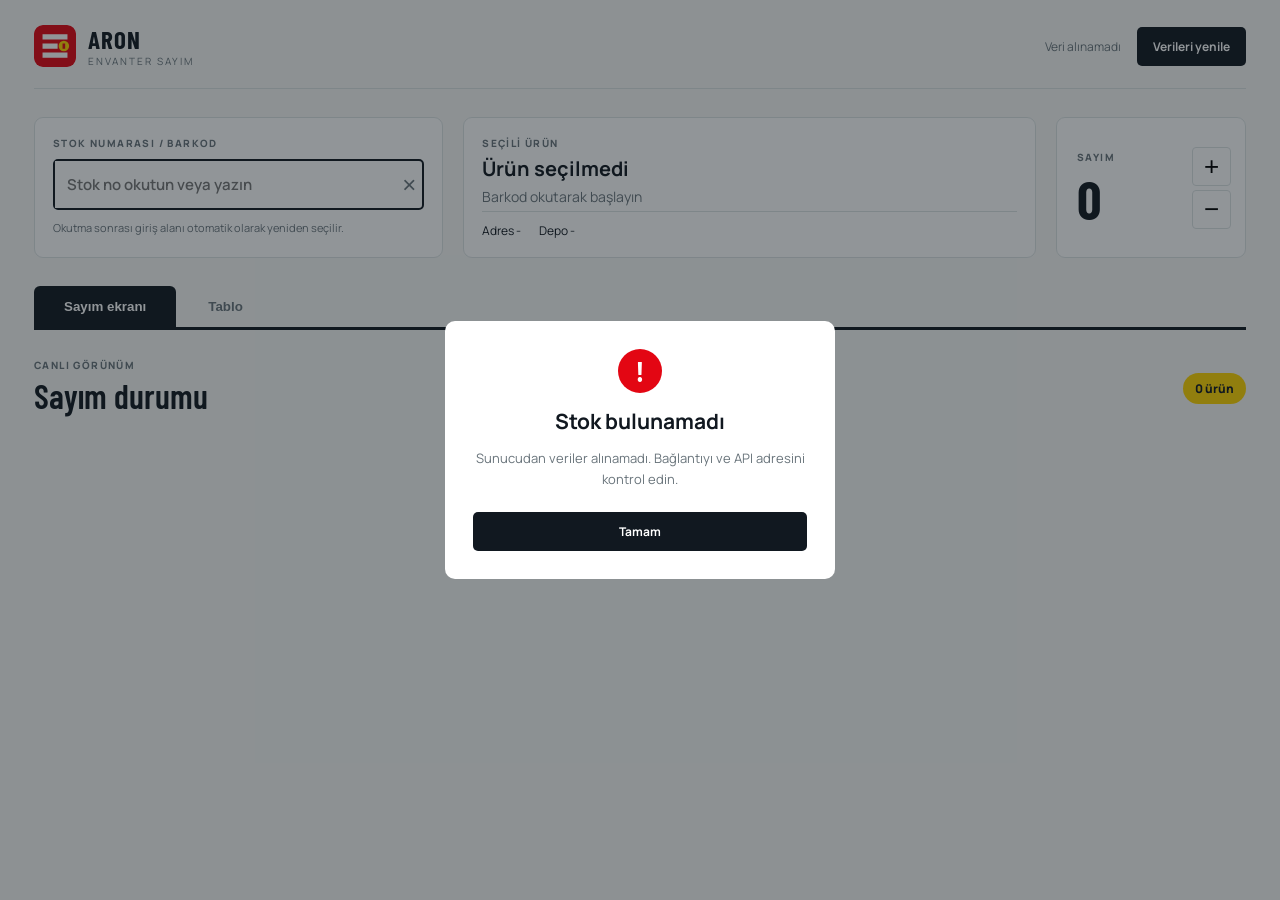
==== ARON Envanter Sayim 1/index.html @ f3b802c0 "first commit" ====
<!doctype html>
<html lang="tr">
  <head>
    <meta charset="UTF-8" />
    <meta name="viewport" content="width=device-width, initial-scale=1" />
    <title>ARON Envanter Sayim</title>
    <link rel="stylesheet" href="styles.css" />
  </head>

  <body>
    <main class="workspace">
      <header class="topbar">
        <div class="brand">
          <img src="icon.svg" alt="ARON" />
          <div><strong>ARON</strong><span>ENVANTER SAYIM</span></div>
        </div>
        <div class="toolbar">
          <span id="dataStatus">Veri bekleniyor</span
          ><button id="refreshButton" class="button button-dark">
            Verileri yenile
          </button>
        </div>
      </header>
      <section class="quick-area">
        <div class="entry-panel">
          <label for="stockInput">Stok numarası / barkod</label>
          <div class="input-row">
            <input
              id="stockInput"
              autocomplete="off"
              autofocus
              placeholder="Stok no okutun veya yazın"
            /><button
              id="clearButton"
              class="icon-button"
              title="Girişi temizle"
            >
              ×
            </button>
          </div>
          <small
            >Okutma sonrası giriş alanı otomatik olarak yeniden seçilir.</small
          >
        </div>
        <div id="selectedCard" class="selected-card empty">
          <span class="eyebrow">SEÇİLİ ÜRÜN</span
          ><strong id="selectedStock">Ürün seçilmedi</strong
          ><span id="selectedName">Barkod okutarak başlayın</span>
          <div class="selected-meta">
            <span id="selectedAddress">Adres -</span
            ><span id="selectedWarehouse">Depo -</span>
          </div>
        </div>
        <div class="counter-panel">
          <div>
            <span class="counter-label">SAYIM</span
            ><output id="countOutput">0</output>
          </div>
          <div class="counter-actions">
            <button id="incrementButton" title="Sayımı artır">+</button>
            <button id="decrementButton" title="Sayımı azalt">−</button>
          </div>
        </div>
      </section>
      <nav class="tabs">
        <button class="tab active" data-view="count">Sayım ekranı</button
        ><button class="tab" data-view="table">Tablo</button>
      </nav>
      <section id="countView" class="view count-view">
        <div class="view-heading">
          <div>
            <span class="eyebrow">CANLI GÖRÜNÜM</span>
            <h1>Sayım durumu</h1>
          </div>
          <span id="countSummary" class="summary-pill">0 ürün</span>
        </div>
        <div id="countGrid" class="count-grid"></div>
      </section>
      <section id="tableView" class="view table-view hidden">
        <div class="table-tools">
          <div class="search-wrap">
            <span>⌕</span
            ><input
              id="searchInput"
              placeholder="Stok no, malzeme adı veya adres ara"
            />
          </div>
          <select id="filterSelect">
            <option value="over">Depo adedi sayımdan fazla</option>
            <option value="under">Depo adedi sayımdan az</option>
            <option value="all">Tümü</option></select
          ><label class="check-label"
            ><input id="hideZero" type="checkbox" /> Depo adedi ve sayımı 0
            olanları gizle</label
          >
        </div>
        <div class="table-shell">
          <table>
            <thead>
              <tr>
                <th>
                  <button class="sort-button" data-sort="stock">
                    Stok no <span>↕</span>
                  </button>
                </th>
                <th>
                  <button class="sort-button" data-sort="name">
                    Malzeme <span>↕</span>
                  </button>
                </th>
                <th>
                  <button class="sort-button" data-sort="warehouse">
                    Depo adı <span>↕</span>
                  </button>
                </th>
                <th>
                  <button class="sort-button" data-sort="address">
                    Adres <span>↕</span>
                  </button>
                </th>
                <th>Teknisyen<br />zimmet</th>
                <th>
                  <button class="sort-button" data-sort="stockCount">
                    Depo<br />adedi <span>↕</span>
                  </button>
                </th>
                <th>
                  <button class="sort-button" data-sort="count">
                    Sayım <span>↕</span>
                  </button>
                </th>
              </tr>
            </thead>
            <tbody id="tableBody"></tbody>
          </table>
        </div>
        <div class="table-footer">
          <span id="rowSummary">0 kayıt</span
          ><span>Seçmek için satıra tıklayın</span>
        </div>
      </section>
    </main>
    <div id="alertModal" class="modal hidden">
      <div class="modal-card">
        <div class="modal-icon">!</div>
        <h2>Stok bulunamadı</h2>
        <p id="alertMessage">Girdiğiniz stok numarası listede bulunmuyor.</p>
        <button id="closeModal" class="button button-dark">Tamam</button>
      </div>
    </div>
    <script src="app.js"></script>
  </body>
</html>
---- ARON Envanter Sayim 1/styles.css ----
@import url("https://fonts.googleapis.com/css2?family=Barlow+Condensed:wght@500;600;700&family=Manrope:wght@400;500;600;700;800&display=swap");
:root {
  --ink: #111820;
  --muted: #69747b;
  --line: #dce2e3;
  --red: #e30613;
  --red-soft: #ffe2e3;
  --blue: #1677d2;
  --blue-soft: #dceeff;
  --yellow: #ffd400;
  --paper: #f6f7f5;
}
* {
  box-sizing: border-box;
}
html,
body {
  height: 100%;
  overflow: hidden;
}
body {
  margin: 0;
  background: var(--paper);
  color: var(--ink);
  font:
    14px Manrope,
    sans-serif;
}
.workspace {
  max-width: 1500px;
  height: 100vh;
  margin: auto;
  padding: 24px 34px 40px;
  display: flex;
  flex-direction: column;
  overflow: hidden;
}
.topbar,
.quick-area,
.tabs {
  flex-shrink: 0;
}
.topbar {
  display: flex;
  align-items: center;
  justify-content: space-between;
  border-bottom: 1px solid var(--line);
  padding-bottom: 20px;
}
.brand {
  display: flex;
  align-items: center;
  gap: 12px;
}
.brand img {
  width: 42px;
  height: 42px;
  border-radius: 9px;
}
.brand strong {
  display: block;
  font:
    700 25px "Barlow Condensed",
    sans-serif;
  letter-spacing: 1px;
}
.brand span {
  display: block;
  color: var(--muted);
  font-size: 10px;
  letter-spacing: 2px;
}
.toolbar {
  display: flex;
  align-items: center;
  gap: 16px;
  color: var(--muted);
  font-size: 12px;
}
.button {
  border: 0;
  border-radius: 5px;
  padding: 11px 16px;
  font: 700 12px Manrope;
  cursor: pointer;
}
.button-dark {
  background: var(--ink);
  color: white;
}
.quick-area {
  display: grid;
  grid-template-columns: minmax(280px, 1fr) minmax(300px, 1.4fr) 190px;
  gap: 20px;
  align-items: stretch;
  padding: 28px 0;
}
.entry-panel,
.selected-card,
.counter-panel {
  background: white;
  border: 1px solid var(--line);
  border-radius: 9px;
  padding: 18px;
}
.entry-panel label,
.counter-label,
.eyebrow {
  display: block;
  font-size: 10px;
  font-weight: 800;
  letter-spacing: 1.4px;
  color: var(--muted);
  text-transform: uppercase;
}
.input-row {
  display: flex;
  align-items: center;
  border: 2px solid var(--ink);
  border-radius: 5px;
  margin: 9px 0 7px;
}
.input-row input {
  min-width: 0;
  flex: 1;
  border: 0;
  padding: 13px 12px;
  outline: 0;
  font: 600 15px Manrope;
}
.icon-button {
  border: 0;
  background: none;
  font-size: 24px;
  color: var(--muted);
  cursor: pointer;
}
.entry-panel small {
  color: var(--muted);
  font-size: 11px;
}
.selected-card {
  display: flex;
  flex-direction: column;
  gap: 5px;
}
.selected-card.empty {
  justify-content: center;
}
.selected-card strong {
  font-size: 20px;
}
.selected-card > span:not(.eyebrow) {
  color: var(--muted);
}
.selected-meta {
  display: flex;
  gap: 18px;
  border-top: 1px solid var(--line);
  padding-top: 10px;
  margin-top: auto;
  color: var(--ink) !important;
  font-size: 12px;
}
.counter-panel {
  display: flex;
  justify-content: space-between;
  align-items: center;
  padding: 18px 14px 18px 20px;
}
.counter-panel output {
  display: block;
  font: 700 54px "Barlow Condensed";
  line-height: 1;
  margin-top: 8px;
}
.counter-actions {
  display: flex;
  flex-direction: column;
  gap: 4px;
}
.counter-actions button {
  width: 39px;
  height: 39px;
  border: 1px solid var(--line);
  background: #fff;
  border-radius: 4px;
  font-size: 26px;
  line-height: 1;
  cursor: pointer;
}
.counter-actions button:hover {
  background: var(--yellow);
}
.tabs {
  display: flex;
  border-bottom: 3px solid var(--ink);
  gap: 2px;
}
.tab {
  border: 0;
  background: transparent;
  padding: 13px 30px;
  font-weight: 800;
  color: var(--muted);
  cursor: pointer;
}
.tab.active {
  background: var(--ink);
  color: #fff;
  border-radius: 6px 6px 0 0;
}
.view-heading,
.table-tools,
.table-footer {
  display: flex;
  align-items: center;
  justify-content: space-between;
}
.view-heading {
  padding: 28px 0 18px;
}
.view-heading h1 {
  font: 600 34px "Barlow Condensed";
  margin: 3px 0;
}
.summary-pill {
  background: var(--yellow);
  padding: 7px 12px;
  border-radius: 100px;
  font-size: 12px;
  font-weight: 800;
}
.count-grid {
  display: grid;
  grid-template-columns: repeat(auto-fill, minmax(225px, 1fr));
  gap: 12px;
}
.count-view {
  min-height: 0;
  overflow: auto;
}
.count-tile {
  background: #fff;
  border: 1px solid var(--line);
  border-left: 6px solid var(--line);
  border-radius: 7px;
  padding: 16px;
  min-height: 145px;
  display: flex;
  flex-direction: column;
  justify-content: space-between;
}
.count-tile.under {
  background: var(--red-soft);
  border-left-color: var(--red);
}
.count-tile.over {
  background: var(--blue-soft);
  border-left-color: var(--blue);
}
.tile-stock {
  font-weight: 800;
}
.tile-name {
  white-space: nowrap;
  overflow: hidden;
  text-overflow: ellipsis;
  color: var(--muted);
  margin-top: 5px;
}
.tile-numbers {
  display: flex;
  align-items: end;
  justify-content: space-between;
}
.tile-numbers strong {
  font: 700 55px "Barlow Condensed";
  line-height: 0.8;
}
.tile-numbers span {
  font-size: 12px;
  color: var(--muted);
}
.table-tools {
  gap: 14px;
  flex-wrap: wrap;
  padding: 18px 0;
}
.search-wrap {
  display: flex;
  align-items: center;
  gap: 8px;
  background: #fff;
  border: 1px solid var(--line);
  border-radius: 5px;
  padding: 0 12px;
  flex: 1;
  min-width: 240px;
}
.search-wrap input {
  border: 0;
  outline: 0;
  padding: 12px 0;
  width: 100%;
  font: 13px Manrope;
}
.table-tools select {
  border: 1px solid var(--ink);
  border-radius: 5px;
  background: #fff;
  padding: 11px 30px 11px 12px;
  font: 600 12px Manrope;
}
.check-label {
  font-size: 12px;
  color: var(--muted);
  white-space: nowrap;
}
.table-shell {
  min-height: 0;
  flex: 1;
  overflow: auto;
  background: #fff;
  border: 1px solid var(--line);
  border-radius: 7px;
}
.table-view {
  min-height: 0;
  flex: 1;
  display: flex;
  flex-direction: column;
}
table {
  border-collapse: collapse;
  width: 100%;
  min-width: 900px;
  font-size: 12px;
}
th {
  position: sticky;
  top: 0;
  background: #edf0ee;
  text-align: left;
  color: var(--muted);
  font-size: 10px;
  text-transform: uppercase;
  letter-spacing: 0.6px;
  padding: 11px 9px;
  z-index: 1;
}
td {
  padding: 9px;
  border-bottom: 1px solid #edf0ee;
  max-width: 290px;
  white-space: nowrap;
  overflow: hidden;
  text-overflow: ellipsis;
}
tbody tr {
  cursor: pointer;
}
tbody tr:hover {
  outline: 2px solid var(--ink);
  outline-offset: -2px;
  background: #fffbe1;
}
tbody tr.under {
  background: var(--red-soft);
}
tbody tr.over {
  background: var(--blue-soft);
}
.sort-button {
  border: 0;
  background: none;
  padding: 0;
  color: inherit;
  font: inherit;
  text-transform: inherit;
  letter-spacing: inherit;
  cursor: pointer;
}
.sort-button span {
  color: #a5abad;
  font-size: 14px;
}
.sort-button.active span {
  color: var(--ink);
}
.table-footer {
  padding: 13px 3px;
  color: var(--muted);
  font-size: 11px;
}
.hidden {
  display: none !important;
}
.modal {
  position: fixed;
  inset: 0;
  background: rgba(17, 24, 32, 0.46);
  display: grid;
  place-items: center;
  z-index: 5;
}
.modal-card {
  background: #fff;
  border-radius: 10px;
  width: min(390px, calc(100vw - 40px));
  padding: 28px;
  text-align: center;
}
.modal-icon {
  margin: auto;
  width: 44px;
  height: 44px;
  border-radius: 50%;
  background: var(--red);
  color: #fff;
  font: bold 28px "Barlow Condensed";
  line-height: 44px;
}
.modal-card h2 {
  margin: 14px 0 6px;
}
.modal-card p {
  color: var(--muted);
  font-size: 13px;
  line-height: 1.6;
}
.modal-card button {
  margin-top: 10px;
  width: 100%;
}
@media (max-width: 800px) {
  .workspace {
    padding: 16px;
  }
  .quick-area {
    grid-template-columns: 1fr;
  }
  .counter-panel {
    min-height: 90px;
  }
  .table-tools {
    align-items: stretch;
    flex-direction: column;
  }
  .search-wrap {
    width: 100%;
  }
  .check-label {
    white-space: normal;
  }
  .toolbar > span {
    display: none;
  }
}
@media (max-height: 640px) {
  html,
  body {
    min-height: 640px;
    overflow-y: auto;
  }
  .workspace {
    min-height: 640px;
    height: 640px;
    overflow: visible;
  }
}
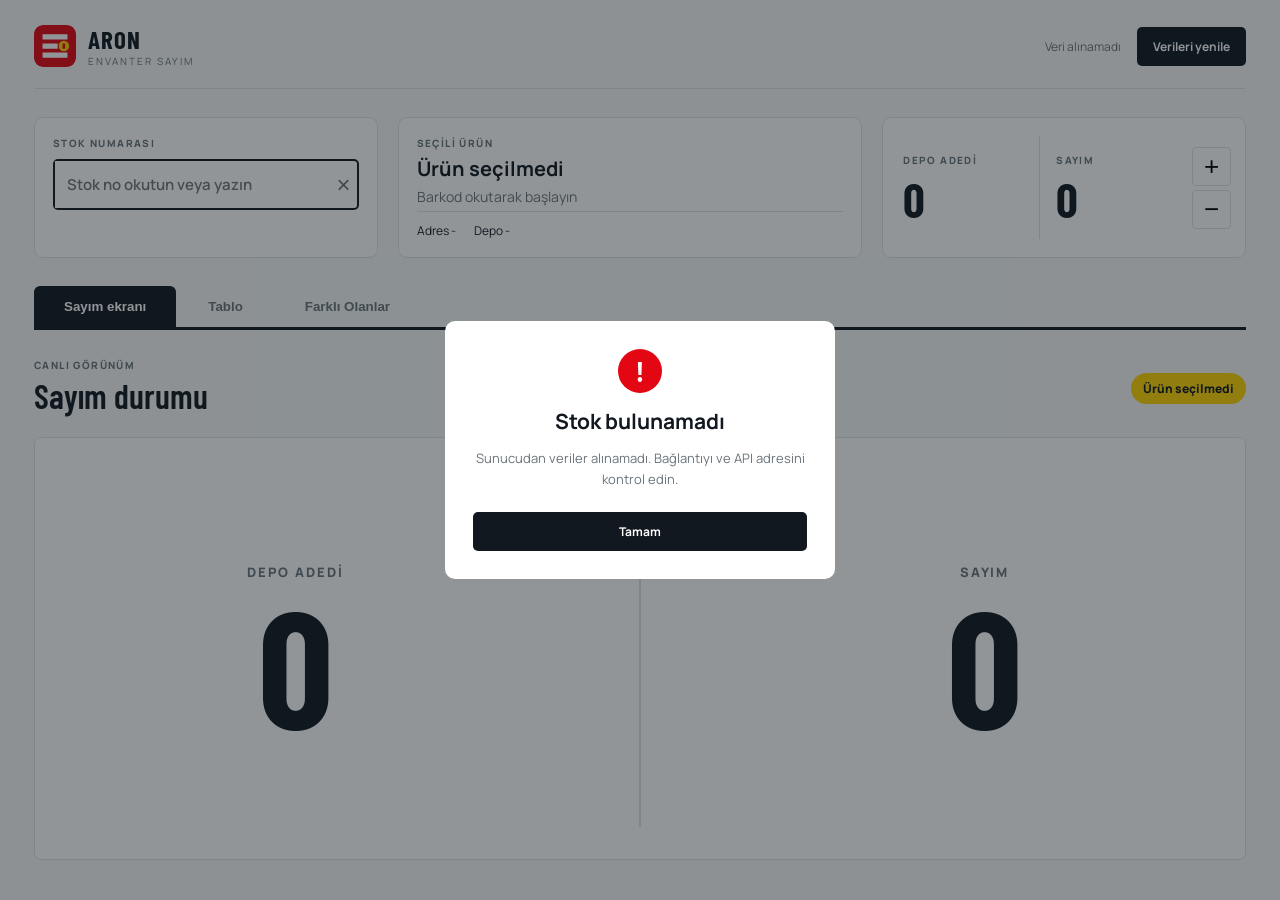
==== commit 46153441: "feat: improve inventory counting views and responsive layout" ====
--- a/ARON Envanter Sayim 1/index.html
+++ b/ARON Envanter Sayim 1/index.html
@@ -1,153 +1,159 @@
 <!doctype html>
 <html lang="tr">
-  <head>
+
+<head>
     <meta charset="UTF-8" />
     <meta name="viewport" content="width=device-width, initial-scale=1" />
     <title>ARON Envanter Sayim</title>
     <link rel="stylesheet" href="styles.css" />
-  </head>
+</head>
 
-  <body>
+<body>
     <main class="workspace">
-      <header class="topbar">
-        <div class="brand">
-          <img src="icon.svg" alt="ARON" />
-          <div><strong>ARON</strong><span>ENVANTER SAYIM</span></div>
-        </div>
-        <div class="toolbar">
-          <span id="dataStatus">Veri bekleniyor</span
-          ><button id="refreshButton" class="button button-dark">
-            Verileri yenile
-          </button>
-        </div>
-      </header>
-      <section class="quick-area">
-        <div class="entry-panel">
-          <label for="stockInput">Stok numarası / barkod</label>
-          <div class="input-row">
-            <input
-              id="stockInput"
-              autocomplete="off"
-              autofocus
-              placeholder="Stok no okutun veya yazın"
-            /><button
-              id="clearButton"
-              class="icon-button"
-              title="Girişi temizle"
-            >
-              ×
-            </button>
-          </div>
-          <small
-            >Okutma sonrası giriş alanı otomatik olarak yeniden seçilir.</small
-          >
-        </div>
-        <div id="selectedCard" class="selected-card empty">
-          <span class="eyebrow">SEÇİLİ ÜRÜN</span
-          ><strong id="selectedStock">Ürün seçilmedi</strong
-          ><span id="selectedName">Barkod okutarak başlayın</span>
-          <div class="selected-meta">
-            <span id="selectedAddress">Adres -</span
-            ><span id="selectedWarehouse">Depo -</span>
-          </div>
-        </div>
-        <div class="counter-panel">
-          <div>
-            <span class="counter-label">SAYIM</span
-            ><output id="countOutput">0</output>
-          </div>
-          <div class="counter-actions">
-            <button id="incrementButton" title="Sayımı artır">+</button>
-            <button id="decrementButton" title="Sayımı azalt">−</button>
-          </div>
-        </div>
-      </section>
-      <nav class="tabs">
-        <button class="tab active" data-view="count">Sayım ekranı</button
-        ><button class="tab" data-view="table">Tablo</button>
-      </nav>
-      <section id="countView" class="view count-view">
-        <div class="view-heading">
-          <div>
-            <span class="eyebrow">CANLI GÖRÜNÜM</span>
-            <h1>Sayım durumu</h1>
-          </div>
-          <span id="countSummary" class="summary-pill">0 ürün</span>
-        </div>
-        <div id="countGrid" class="count-grid"></div>
-      </section>
-      <section id="tableView" class="view table-view hidden">
-        <div class="table-tools">
-          <div class="search-wrap">
-            <span>⌕</span
-            ><input
-              id="searchInput"
-              placeholder="Stok no, malzeme adı veya adres ara"
-            />
-          </div>
-          <select id="filterSelect">
-            <option value="over">Depo adedi sayımdan fazla</option>
-            <option value="under">Depo adedi sayımdan az</option>
-            <option value="all">Tümü</option></select
-          ><label class="check-label"
-            ><input id="hideZero" type="checkbox" /> Depo adedi ve sayımı 0
-            olanları gizle</label
-          >
-        </div>
-        <div class="table-shell">
-          <table>
-            <thead>
-              <tr>
-                <th>
-                  <button class="sort-button" data-sort="stock">
-                    Stok no <span>↕</span>
-                  </button>
-                </th>
-                <th>
-                  <button class="sort-button" data-sort="name">
-                    Malzeme <span>↕</span>
-                  </button>
-                </th>
-                <th>
-                  <button class="sort-button" data-sort="warehouse">
-                    Depo adı <span>↕</span>
-                  </button>
-                </th>
-                <th>
-                  <button class="sort-button" data-sort="address">
-                    Adres <span>↕</span>
-                  </button>
-                </th>
-                <th>Teknisyen<br />zimmet</th>
-                <th>
-                  <button class="sort-button" data-sort="stockCount">
-                    Depo<br />adedi <span>↕</span>
-                  </button>
-                </th>
-                <th>
-                  <button class="sort-button" data-sort="count">
-                    Sayım <span>↕</span>
-                  </button>
-                </th>
-              </tr>
-            </thead>
-            <tbody id="tableBody"></tbody>
-          </table>
-        </div>
-        <div class="table-footer">
-          <span id="rowSummary">0 kayıt</span
-          ><span>Seçmek için satıra tıklayın</span>
-        </div>
-      </section>
+        <header class="topbar">
+            <div class="brand">
+                <img src="icon.svg" alt="ARON" />
+                <div><strong>ARON</strong><span>ENVANTER SAYIM</span></div>
+            </div>
+            <div class="toolbar">
+                <span id="dataStatus">Veri bekleniyor</span><button id="refreshButton" class="button button-dark">
+                    Verileri yenile
+                </button>
+            </div>
+        </header>
+        <section class="quick-area">
+            <div class="entry-panel">
+                <label for="stockInput">Stok numarası</label>
+                <div class="input-row">
+                    <input id="stockInput" autocomplete="off" autofocus placeholder="Stok no okutun veya yazın" />
+                    <button id="clearButton" class="icon-button" title="Girişi temizle">
+                        ×
+                    </button>
+                </div>
+            </div>
+            <div id="selectedCard" class="selected-card empty">
+                <span class="eyebrow">SEÇİLİ ÜRÜN</span><strong id="selectedStock">Ürün seçilmedi</strong><span
+                    id="selectedName">Barkod okutarak başlayın</span>
+                <div class="selected-meta">
+                    <span id="selectedAddress">Adres -</span><span id="selectedWarehouse">Depo -</span>
+                </div>
+            </div>
+            <div id="counterPanel" class="counter-panel">
+                <div class="counter-value">
+                    <span class="counter-label">DEPO ADEDİ</span><output id="stockCountOutput">0</output>
+                </div>
+                <div class="counter-divider"></div>
+                <div class="counter-value">
+                    <span class="counter-label">SAYIM</span><output id="countOutput">0</output>
+                </div>
+                <div class="counter-actions">
+                    <button id="incrementButton" title="Sayımı artır">+</button>
+                    <button id="decrementButton" title="Sayımı azalt">−</button>
+                </div>
+            </div>
+        </section>
+        <nav class="tabs">
+            <button class="tab active" data-view="count">Sayım ekranı</button>
+            <button class="tab" data-view="table">Tablo</button>
+            <button class="tab" data-view="diff">Farklı Olanlar</button>
+        </nav>
+        <section id="countView" class="view count-view">
+            <div class="view-heading">
+                <div>
+                    <span class="eyebrow">CANLI GÖRÜNÜM</span>
+                    <h1>Sayım durumu</h1>
+                </div>
+                <span id="mainCountStock" class="summary-pill">Ürün seçilmedi</span>
+            </div>
+            <div id="mainCountPanel" class="main-count-panel equal">
+                <div class="main-count-value">
+                    <span>DEPO ADEDİ</span>
+                    <strong id="mainStockCount">0</strong>
+                </div>
+                <div class="main-count-divider"></div>
+                <div class="main-count-value">
+                    <span>SAYIM</span>
+                    <strong id="mainCount">0</strong>
+                </div>
+            </div>
+        </section>
+        <section id="tableView" class="view table-view hidden">
+            <div class="table-tools">
+                <div class="search-wrap">
+                    <span>⌕</span><input id="searchInput" placeholder="Stok no, malzeme adı veya adres ara" />
+                </div>
+                <select id="filterSelect">
+                    <option value="all">Tümü</option>
+                    <option value="over">Depo adedi sayımdan fazla</option>
+                    <option value="under">Depo adedi sayımdan az</option>
+                </select>
+                <label class="check-label"><input id="hideZero" type="checkbox" /> Depo adedi ve sayımı 0 olanları gizle
+                </label>
+            </div>
+            <div class="table-shell">
+                <table>
+                    <thead>
+                        <tr>
+                            <th>
+                                <button class="sort-button" data-sort="stock">
+                                    Stok no <span>↕</span>
+                                </button>
+                            </th>
+                            <th>
+                                <button class="sort-button" data-sort="name">
+                                    Malzeme <span>↕</span>
+                                </button>
+                            </th>
+                            <th>
+                                <button class="sort-button" data-sort="warehouse">
+                                    Depo adı <span>↕</span>
+                                </button>
+                            </th>
+                            <th>
+                                <button class="sort-button" data-sort="address">
+                                    Adres <span>↕</span>
+                                </button>
+                            </th>
+                            <th>Teknisyen<br />zimmet</th>
+                            <th>
+                                <button class="sort-button" data-sort="stockCount">
+                                    Depo<br />adedi <span>↕</span>
+                                </button>
+                            </th>
+                            <th>
+                                <button class="sort-button" data-sort="count">
+                                    Sayım <span>↕</span>
+                                </button>
+                            </th>
+                        </tr>
+                    </thead>
+                    <tbody id="tableBody"></tbody>
+                </table>
+            </div>
+            <div class="table-footer">
+                <span id="rowSummary">0 kayıt</span><span>Seçmek için satıra tıklayın</span>
+            </div>
+        </section>
+        <section id="diffView" class="view diff-view hidden">
+            <div class="view-heading">
+                <div>
+                    <span class="eyebrow">FARK ANALİZİ</span>
+                    <h1>Farklı olanlar</h1>
+                </div>
+                <span id="countSummary" class="summary-pill">0 ürün</span>
+            </div>
+            <div id="countGrid" class="count-grid"></div>
+        </section>
     </main>
     <div id="alertModal" class="modal hidden">
-      <div class="modal-card">
-        <div class="modal-icon">!</div>
-        <h2>Stok bulunamadı</h2>
-        <p id="alertMessage">Girdiğiniz stok numarası listede bulunmuyor.</p>
-        <button id="closeModal" class="button button-dark">Tamam</button>
-      </div>
+        <div class="modal-card">
+            <div class="modal-icon">!</div>
+            <h2>Stok bulunamadı</h2>
+            <p id="alertMessage">Girdiğiniz stok numarası listede bulunmuyor.</p>
+            <button id="closeModal" class="button button-dark">Tamam</button>
+        </div>
     </div>
     <script src="app.js"></script>
-  </body>
-</html>
+</body>
+
+</html>
--- a/ARON Envanter Sayim 1/styles.css
+++ b/ARON Envanter Sayim 1/styles.css
@@ -90,7 +90,10 @@
 }
 .quick-area {
   display: grid;
-  grid-template-columns: minmax(280px, 1fr) minmax(300px, 1.4fr) 190px;
+  grid-template-columns:
+    minmax(220px, 0.85fr)
+    minmax(260px, 1.15fr)
+    minmax(230px, 0.9fr);
   gap: 20px;
   align-items: stretch;
   padding: 28px 0;
@@ -164,13 +167,32 @@
 }
 .counter-panel {
   display: flex;
-  justify-content: space-between;
-  align-items: center;
+  align-items: center;
+  gap: 16px;
   padding: 18px 14px 18px 20px;
-}
-.counter-panel output {
+  transition: background-color 120ms ease;
+}
+.counter-panel.under {
+  background: var(--red-soft);
+}
+.counter-panel.over {
+  background: var(--blue-soft);
+}
+.counter-panel.equal {
+  background: #fff;
+}
+.counter-value {
+  min-width: 0;
+  flex: 1;
+}
+.counter-divider {
+  width: 1px;
+  align-self: stretch;
+  background: var(--line);
+}
+.counter-value output {
   display: block;
-  font: 700 54px "Barlow Condensed";
+  font: 700 48px "Barlow Condensed";
   line-height: 1;
   margin-top: 8px;
 }
@@ -238,6 +260,59 @@
 }
 .count-view {
   min-height: 0;
+  flex: 1;
+  display: flex;
+  flex-direction: column;
+  overflow: auto;
+}
+.main-count-panel {
+  min-height: 260px;
+  flex: 1;
+  height: auto;
+  display: flex;
+  align-items: center;
+  justify-content: space-evenly;
+  gap: 10%;
+  padding: 32px;
+  border: 1px solid var(--line);
+  border-radius: 7px;
+  transition: background-color 120ms ease;
+}
+.main-count-panel.under {
+  background: var(--red-soft);
+}
+.main-count-panel.over {
+  background: var(--blue-soft);
+}
+.main-count-panel.equal {
+  background: #fff;
+}
+.main-count-value {
+  flex: 1;
+  min-width: 0;
+  text-align: center;
+}
+.main-count-value span {
+  display: block;
+  color: var(--muted);
+  font-size: 13px;
+  font-weight: 800;
+  letter-spacing: 2px;
+}
+.main-count-value strong {
+  display: block;
+  margin-top: 12px;
+  font: 700 clamp(84px, 13vw, 250px) "Barlow Condensed";
+  line-height: 0.85;
+}
+.main-count-divider {
+  width: 2px;
+  align-self: stretch;
+  background: var(--line);
+}
+.diff-view {
+  min-height: 0;
+  flex: 1;
   overflow: auto;
 }
 .count-tile {
@@ -456,6 +531,14 @@
   .toolbar > span {
     display: none;
   }
+  .main-count-panel {
+    min-height: 220px;
+    gap: 5%;
+    padding: 20px;
+  }
+  .main-count-value strong {
+    font-size: clamp(72px, 18vw, 160px);
+  }
 }
 @media (max-height: 640px) {
   html,
